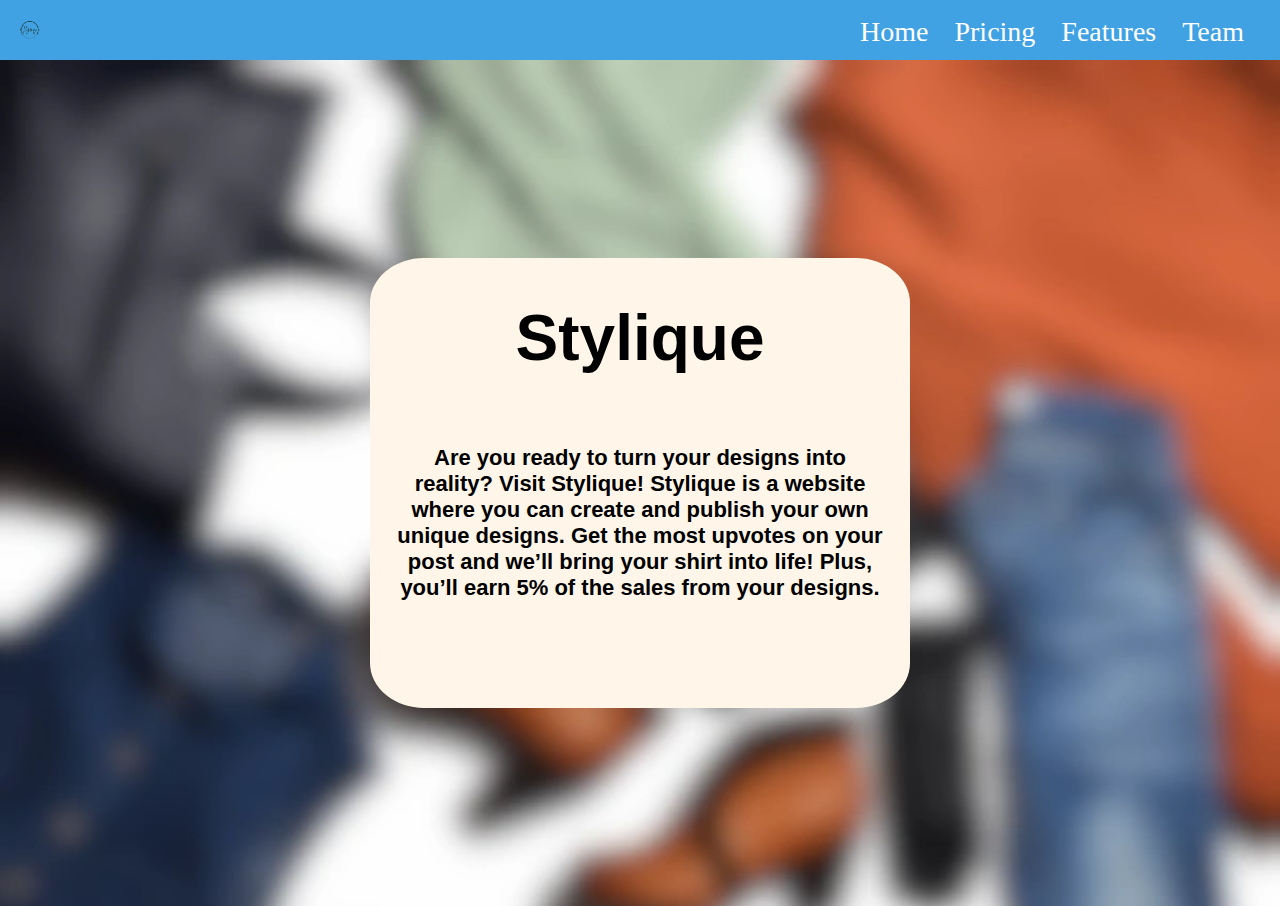
==== index.html @ 8e0733d3 "Fix references" ====
<html>
	<head>
		<title>Stylique Home</title>
		<link rel="stylesheet" href="styles.css">
	</head>

	<body>
		<div id="navbar">
			<img src="images/stylique logo.png" alt="logo" id="logo">
			<nav class="fill">
				<ul>
                    <li><a href="index.html">Home</a></li>
					<li><a href="pricing_page.html">Pricing</a></li>
					<li><a href="Product Feature Page.html">Features</a></li>
					<li><a href="team-page.html">Team</a></li>
				</ul>
			</nav>
		</div>
		<div id="pagebody">
			<div id="centerpiece">
				<h1 class="titletext">Stylique</h1>
				<h3 class="desctext">Are you ready to turn your designs into reality? Visit Stylique! Stylique is a website where you can create and publish your own unique designs. Get the most upvotes on your post and we’ll bring your shirt into life! Plus, you’ll earn 5% of the sales from your designs.  </h3>
			</div>
		</div>
		
	</body>
</html>
---- styles.css ----
/*
Colour scheme:
#40A2E3 - Blue
#FFF6E9 - Beige
#BBE2EC - Light Blue
#0D9276 - Green
*/

body {
    background-color: #2a2a2e;
    margin: 0;   
}

h1 {
    font-family: 'Monttserrat', sans-serif;
}

h3 {
    font-family: 'Monttserrat', sans-serif;
}

nav a {
    color: white;
    font-size: 28px;
    text-decoration: none;  
    position: relative;
}

nav ul {
    list-style: none;
    text-align: center;
}

nav ul li {
    display: inline-block;
    margin-right: 10px;
}

nav ul li a {
    padding: 6px;
}

/*
    Animation from https://codepen.io/maheshambure21/pen/QwXaRw
*/
nav ul li a,
nav ul li a:after,
nav ul li a:before {
  transition: all .5s;
}

nav ul li a:hover {
  color: #40A2E3;
}

nav.fill ul li a {
  position: relative;
}

nav.fill ul li a:after {
  position: absolute;
  bottom: 0;
  left: 0;
  right: 0;
  margin: auto;
  width: 0%;
  content: '.';
  color: transparent;
  background: #40A2E3;
  height: 1px;
}

nav.fill ul li a {
  transition: all 0s;
}

nav.fill ul li a:after {
  text-align: left;
  content: '.';
  margin: 0;
  opacity: 0;
}

nav.fill ul li a:hover {
  color: #fff;
  z-index: 1;
}

nav.fill ul li a:hover:after {
  z-index: -10;
  animation: fill 1s forwards;
  -webkit-animation: fill 1s forwards;
  -moz-animation: fill 1s forwards;
  opacity: 1;
}

/* Keyframes */
@-webkit-keyframes fill {
    0% {
      width: 0%;
      height: 2px;
    }
    50% {
      width: 100%;
      height: 2px;
    }
    100% {
      width: 100%;
      height: 100%;
      background: #3991cb;
    }
  }
/*
  End of section
*/


.titletext {
    color: black;
    font-size: 64px;
    text-align: center;
}

.desctext {
    color: black;
    font-size: 22px;
    margin: 5%;
    text-align: center;
}

#navbar {
    background: #40A2E3;
    width: 100%;
    height: 6%;
    display: flex;
    min-height: 60px;
}

#centerpiece {
    width: 60vh;
    height: 50vh;
    background-color: #FFF6E9;
    display: flex;
    flex-direction: column;
    border-radius: 10%;
}

nav {
    display: flex;
    justify-content: flex-end;
    width: 100%;
    margin-right: 20px;
}

#pagebody {
    width: 100%;
    height: 94%;
    background-image: url('images/background.webp');
    background-size: cover;
    display: flex;
    justify-content: center;
    align-items: center;
}

#logo {
    margin: 20px;
}
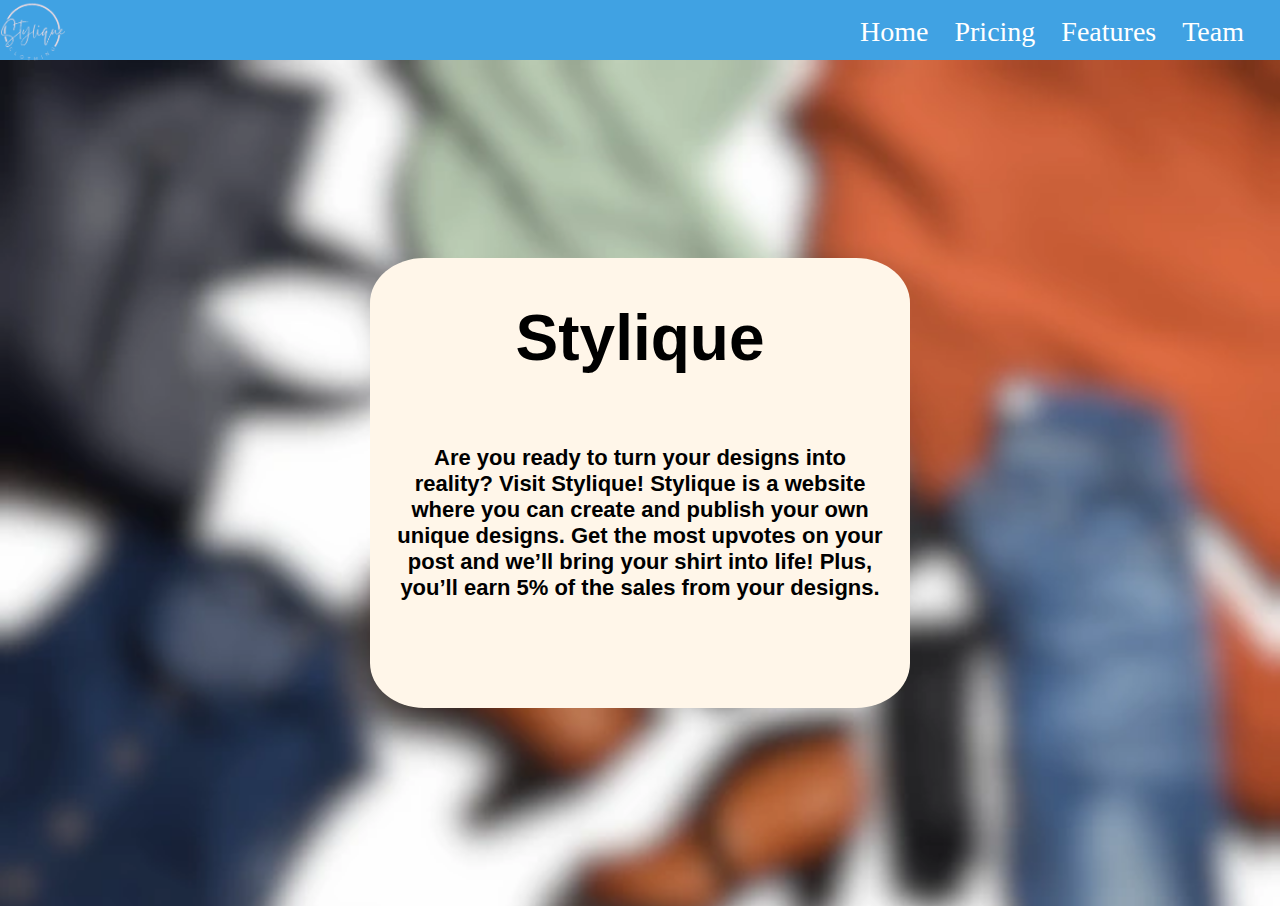
==== commit 6ca97e01: "Put logo in navbar" ====
--- a/index.html
+++ b/index.html
@@ -6,7 +6,7 @@
 
 	<body>
 		<div id="navbar">
-			<img src="images/stylique logo.png" alt="logo" id="logo">
+			<a href="index.html"><img src="images/stylique logo.png" alt="logo" id="logo"></a>
 			<nav class="fill">
 				<ul>
                     <li><a href="index.html">Home</a></li>
--- a/styles.css
+++ b/styles.css
@@ -17,6 +17,13 @@
 
 h3 {
     font-family: 'Monttserrat', sans-serif;
+}
+
+img {
+    width: 64px;
+    height: 64px;
+    filter: invert(100%);
+    margin-left: 1%;
 }
 
 nav a {
@@ -160,8 +167,4 @@
     display: flex;
     justify-content: center;
     align-items: center;
-}
-
-#logo {
-    margin: 20px;
-}
+}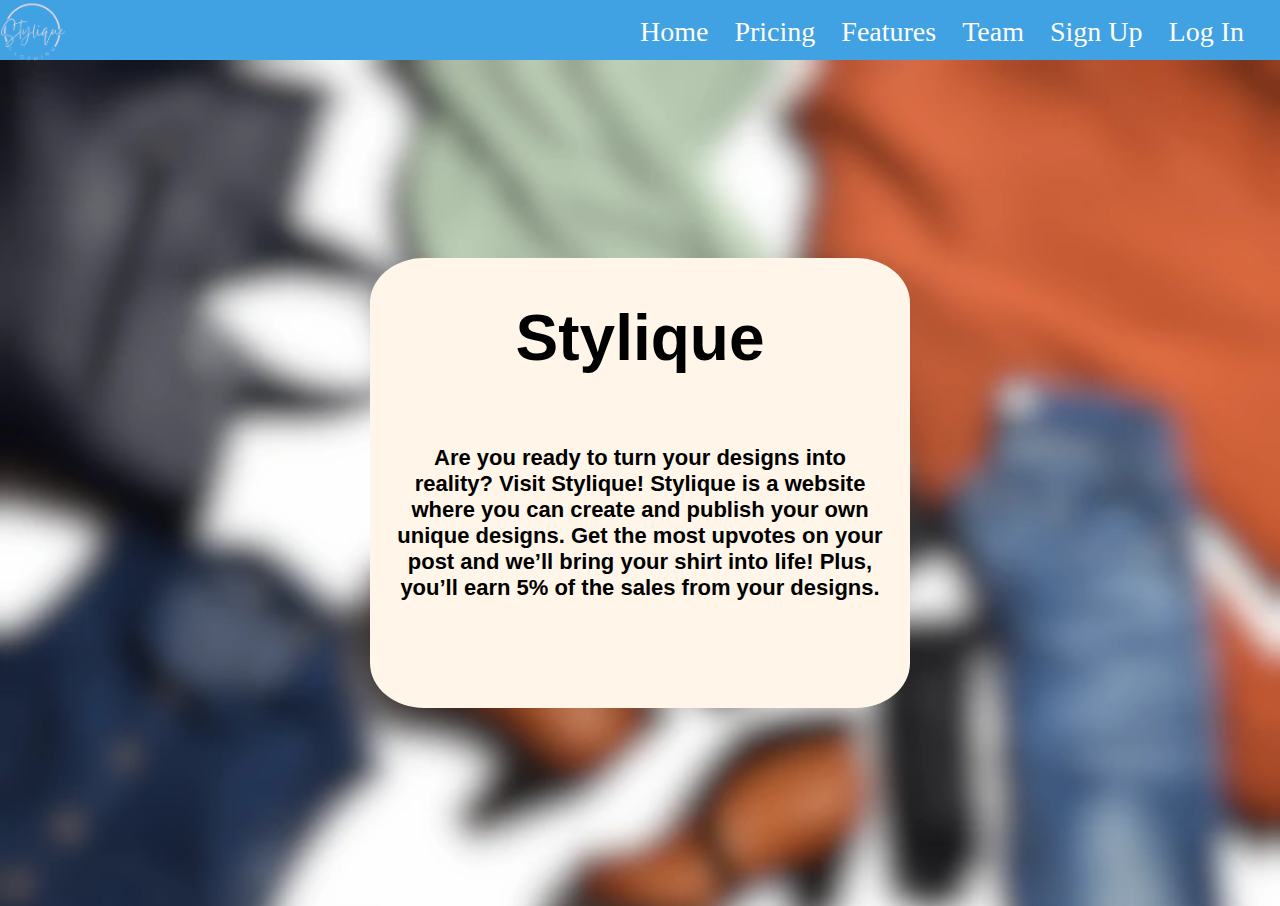
==== commit 7b9dde64: "Login/signup in navbar" ====
--- a/index.html
+++ b/index.html
@@ -12,7 +12,9 @@
                     <li><a href="index.html">Home</a></li>
 					<li><a href="pricing_page.html">Pricing</a></li>
 					<li><a href="Product Feature Page.html">Features</a></li>
-					<li><a href="team-page.html">Team</a></li>
+					<li><a href="Team Page.html">Team</a></li>
+					<li><a href="signup/signup.html">Sign Up</a></li>
+					<li><a href="signup/login.html">Log In</a></li>
 				</ul>
 			</nav>
 		</div>
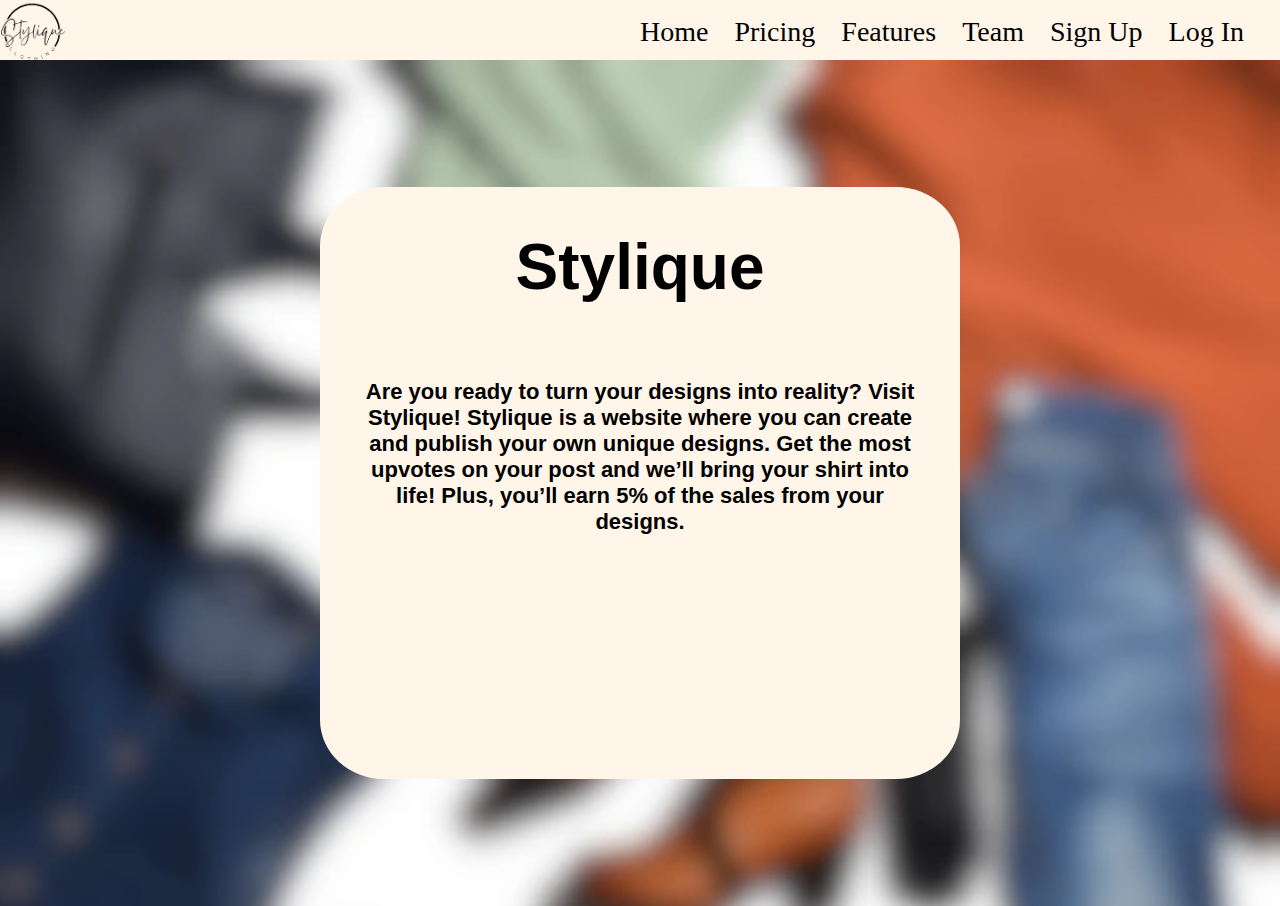
==== commit ac742778: "Navbar color" ====
--- a/index.html
+++ b/index.html
@@ -10,7 +10,7 @@
 			<nav class="fill">
 				<ul>
                     <li><a href="index.html">Home</a></li>
-					<li><a href="pricing_page.html">Pricing</a></li>
+					<li><a href="Pricing_Page.html">Pricing</a></li>
 					<li><a href="Product Feature Page.html">Features</a></li>
 					<li><a href="Team Page.html">Team</a></li>
 					<li><a href="signup/signup.html">Sign Up</a></li>
--- a/styles.css
+++ b/styles.css
@@ -27,7 +27,7 @@
 }
 
 nav a {
-    color: white;
+    color: black;
     font-size: 28px;
     text-decoration: none;  
     position: relative;
@@ -89,7 +89,7 @@
 }
 
 nav.fill ul li a:hover {
-  color: #fff;
+  color: black;
   z-index: 1;
 }
 
@@ -136,7 +136,7 @@
 }
 
 #navbar {
-    background: #40A2E3;
+    background: #FFF6E9;
     width: 100%;
     height: 6%;
     display: flex;
@@ -144,8 +144,10 @@
 }
 
 #centerpiece {
-    width: 60vh;
-    height: 50vh;
+    min-width: 60vh;
+    min-height: 50vh;
+    width: 50%;
+    height: 70%;
     background-color: #FFF6E9;
     display: flex;
     flex-direction: column;
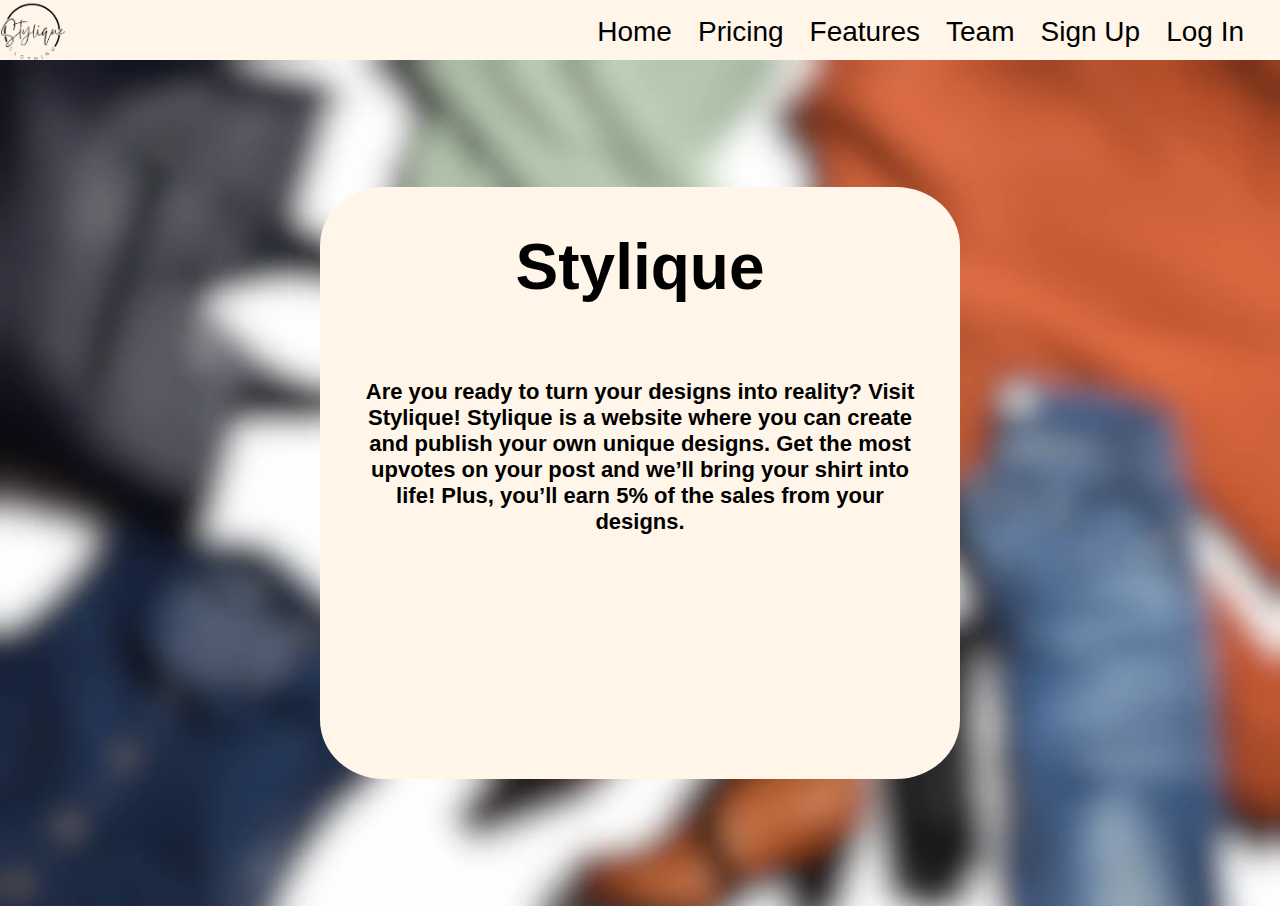
==== commit f329661f: "Change pricing font to match rest" ====
--- a/index.html
+++ b/index.html
@@ -2,6 +2,7 @@
 	<head>
 		<title>Stylique Home</title>
 		<link rel="stylesheet" href="styles.css">
+		<link href="https://fonts.googleapis.com/css2?family=Montserrat:wght@400;700&display=swap" rel="stylesheet">
 	</head>
 
 	<body>
--- a/styles.css
+++ b/styles.css
@@ -5,6 +5,10 @@
 #BBE2EC - Light Blue
 #0D9276 - Green
 */
+
+* {
+  font-family: 'Montserrat', sans-serif;
+}
 
 body {
     background-color: #2a2a2e;
@@ -31,6 +35,7 @@
     font-size: 28px;
     text-decoration: none;  
     position: relative;
+    font-family: 'Monttserrat', sans-serif;
 }
 
 nav ul {
@@ -57,7 +62,7 @@
 }
 
 nav ul li a:hover {
-  color: #40A2E3;
+  color: #cccbcb;
 }
 
 nav.fill ul li a {
@@ -73,7 +78,7 @@
   width: 0%;
   content: '.';
   color: transparent;
-  background: #40A2E3;
+  background: #cccbcb;
   height: 1px;
 }
 
@@ -114,7 +119,7 @@
     100% {
       width: 100%;
       height: 100%;
-      background: #3991cb;
+      background: #cccbcb;
     }
   }
 /*
